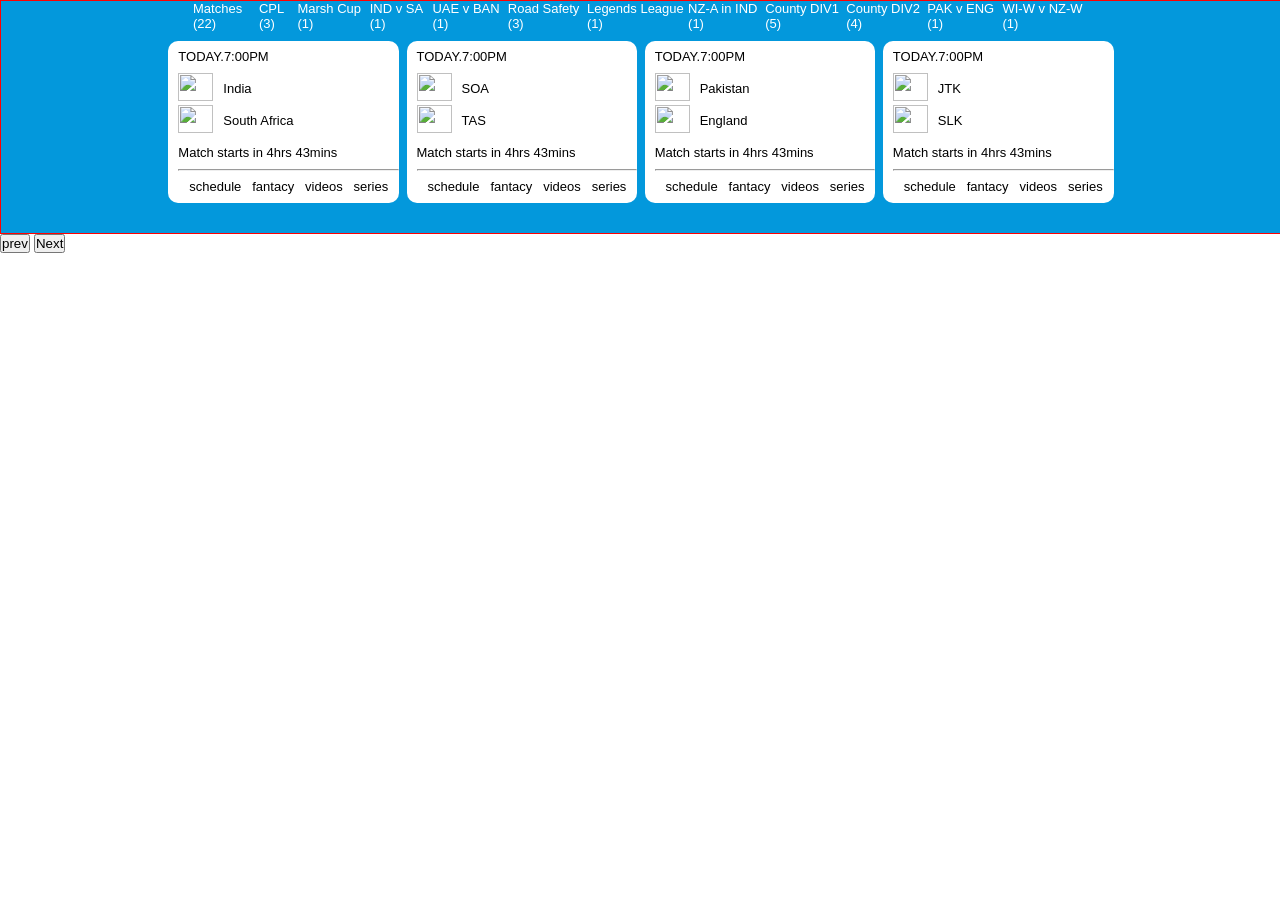
==== Homepage/index.html @ 133d33ef "add fw19_0203" ====
<!DOCTYPE html>
<html lang="en">
<head>
    <meta charset="UTF-8">
    <meta http-equiv="X-UA-Compatible" content="IE=edge">
    <meta name="viewport" content="width=device-width, initial-scale=1.0">
    <title>Document</title>
</head>
<link rel="stylesheet" href="./home.css">
<body>
 
    <div id="ra_scorecardstop">
        <div id="ra_cardsupinfo">
            <p>Matches (22)</p>
            <p>CPL (3)</p>
            <p>Marsh Cup (1)</p>
            <p>IND v SA (1)</p>
            <p>UAE v BAN (1)</p>
            <p>Road Safety (3)</p>
            <p>Legends League (1)</p>
            <p>NZ-A in IND (1)</p>
            <p>County DIV1 (5)</p>
            <p>County DIV2 (4)</p>
            <p>PAK v ENG (1)</p>
            <p>WI-W v NZ-W (1)</p>
        </div>
        <div id="ra_topcards"></div>
    </div>
    <div>
        <button onclick="prev()">prev</button>
        <button onclick="next()">Next</button>
    </div>


</body>
</html>
<script src="./index.js"></script>
---- Homepage/home.css ----
*{
    margin: 0px;
    padding: 0px;
}
#ra_scorecardstop{
    width: 100%;
    background-color: #0398dc;
    font-size: small;
    margin: auto;
    border: 1px solid red;
   box-sizing: content-box;
}
/* #ra_scorecardstop p{
    font-size: ;
} */

#ra_cardsupinfo{
    
    width: 70%;
    height: 30px;
    display: flex;
    margin: auto;
    align-items: center;
    justify-content: space-evenly;


}
#ra_topcards{
    width: 75%;
    display: flex;
    margin: auto;
    margin-top: 10px;
    justify-content: space-evenly;
    padding-bottom: 30px;
    font-family:Verdana, Geneva, Tahoma, sans-serif;
    font-size: small;
}
#ra_cardsupinfo>p{
    color: white;
    /* font-family:  Arial, sans-serif, 'Gill Sans''Gill Sans', 'Gill Sans MT', Calibri, 'Trebuchet MS', sans-serif; */
    font-family:Verdana, Geneva, Tahoma, sans-serif;
    font-size: small;
}
.ra_topcardschild{
    background-color: white;
   width: 23%;
   /* height: 100px; */
   padding-left: 10px;
   line-height: 32px;
   
   border-radius: 10px;
}

.ra_flagflex>img{
    width: 35px;
    height: 28px;
   
}
.ra_flagflex>p{
    margin-left: 10px;
}
.ra_inside_card_match_info{
    width: 100%;
    justify-content: space-evenly;
}










  
#navcontainer {
    position: sticky;
    display: flex;
    width: 100%;
    /* border: 1px solid rebeccapurple; */
    padding: 10px;
    justify-content: space-around;
    align-items: center;
  }
  
  .px-1 {
    width: 20px;
  }
  
  .px-2 {
    width: 20px;
  }
  
  .px-3 {
    width: 20px;
  }
  
  #nm2 {
    width: 20px;
    height: 20px;
  }
  
  .px-1 text-muted {
    width: 5px;
  }
  
  .mx-3 {
    width: 7px;
  }
  
  #all {
    display: flex;
    /* border: 1px solid slateblue; */
    align-items: center;
    height: 50%;
    padding: 5px;
  
  }
  
  #all>div {
    margin-left: 8px;
  }
  
  #nm1 {
    width: 200px;
  }
  
  .sbar {
    /* border: 1px solid red; */
    position: relative;
    align-items: center;
    height: 50%;
  }
  
  .sbar>input {
    border: 0px solid transparent;
    height: 42px;
    border: 1px solid rgb(248, 248, 248);
    background-color: white;
    /* position: absolute; */
    width: 280px;
    padding: 15px;
    border-top-left-radius: 25px;
    border-bottom-left-radius: 25px;
  }
  
  .sbar>button {
    border: 0px solid transparent;
    height: 100%;
    
    height: 42px;
    width: 85px;
    border-top-right-radius: 25px;
    border-bottom-right-radius: 25px;
    background-color: black;
    color: white;
  
  }
  
  #asbar {
    display: flex;
    /* border: 1px solid hotpink; */
    align-items: center;
    height: 50%;
    padding: 6px;
    
  
  }
  
  #header {
    
    position: sticky;
    top: 0;
    left: 0;
    right: 0;
    background: white;
    padding: 20px 7%;
    
  
  
  }
  
  #header .navbar ul {
    list-style: none;
  }
  
  #header .navbar ul li {
    position: relative;
    float: left;
  }
  
  #header .navbar ul li a {
    font-size: 15px;
    padding: 20px;
    color: #333;
    display: block;
    line-height: 15px;
    margin: -5px;
    text-decoration: none;
  }
  
  #header .navbar ul li a:hover{
    background:white;
    
    color:gray;
  }
  
  #header .navbar ul li ul {
    position: absolute;
    left: 0;
    width: 200px;
    display: none;
    z-index: 1000;
  }
  #header .navbar ul li ul li{
    width: 100%;
    
    position:initial;
    z-index: 1000;
   }
  #header .navbar ul li ul li ul {
    left: 115px;
    top: 0;
    z-index: 1000;
  }
  #header .navbar ul li:hover > ul {
    display: initial;
    background-color: white;
    z-index: 1000;
  }
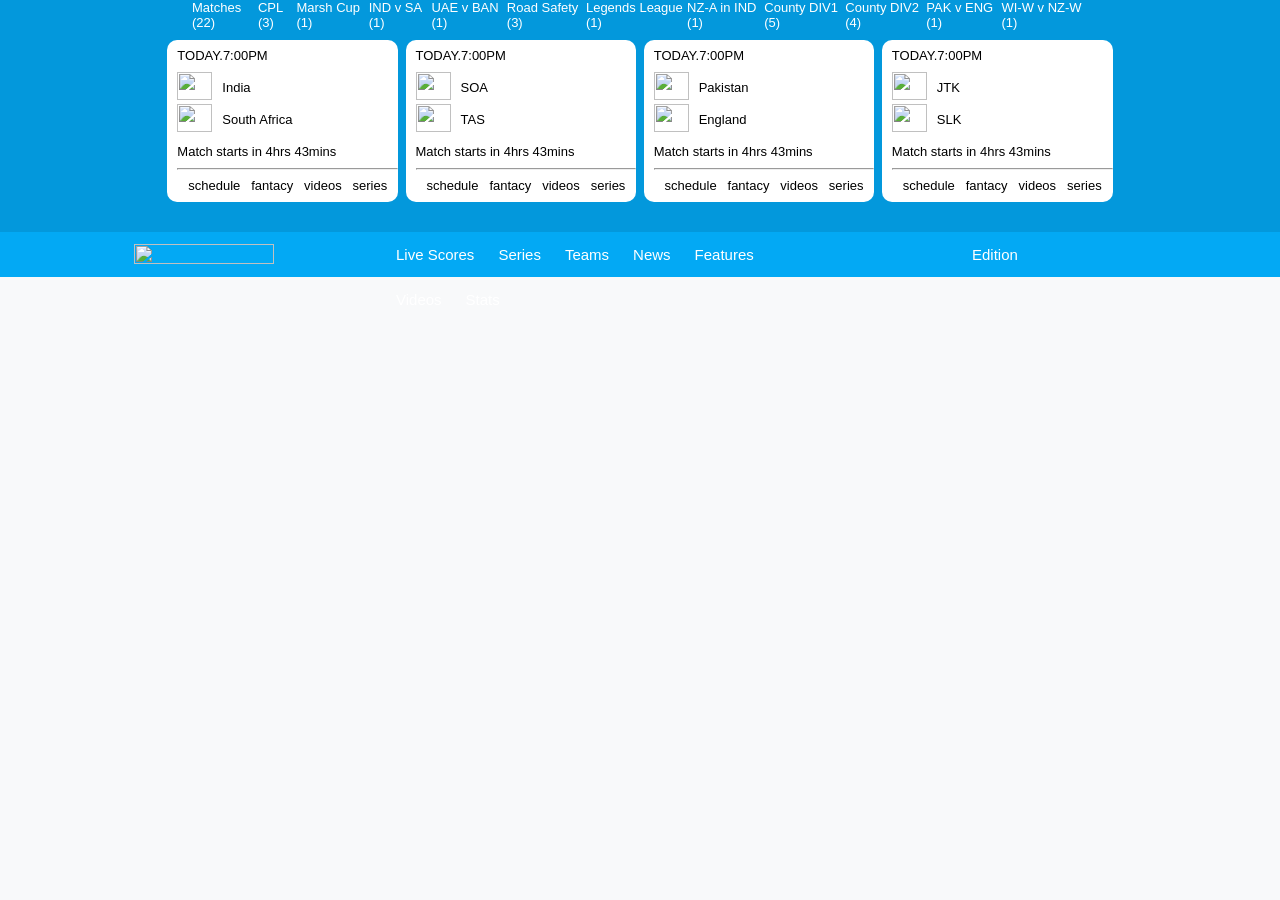
==== commit 813072f1: "ind" ====
--- a/Homepage/index.html
+++ b/Homepage/index.html
@@ -26,12 +26,19 @@
         </div>
         <div id="ra_topcards"></div>
     </div>
-    <div>
+    <!-- <div>
         <button onclick="prev()">prev</button>
         <button onclick="next()">Next</button>
-    </div>
-
+    </div> -->
+<div id="headerSec"></div>
 
 </body>
 </html>
-<script src="./index.js"></script>+<script src="./index.js"></script>
+<script type="module">
+import { headerSecond } from "../components/headerSecond.js"
+document.getElementById('headerSec').append(headerSecond())
+
+// import { rightContent } from "../component/rightContent.js"
+// document.getElementById('right').append(rightContent())
+</script>
--- a/Homepage/home.css
+++ b/Homepage/home.css
@@ -7,7 +7,7 @@
     background-color: #0398dc;
     font-size: small;
     margin: auto;
-    border: 1px solid red;
+    /* border: 1px solid red; */
    box-sizing: content-box;
 }
 /* #ra_scorecardstop p{
@@ -69,163 +69,232 @@
 
 
 
-
-
-
-
-  
-#navcontainer {
-    position: sticky;
-    display: flex;
-    width: 100%;
-    /* border: 1px solid rebeccapurple; */
-    padding: 10px;
-    justify-content: space-around;
-    align-items: center;
-  }
-  
-  .px-1 {
-    width: 20px;
-  }
-  
-  .px-2 {
-    width: 20px;
-  }
-  
-  .px-3 {
-    width: 20px;
-  }
-  
-  #nm2 {
-    width: 20px;
-    height: 20px;
-  }
-  
-  .px-1 text-muted {
-    width: 5px;
-  }
-  
-  .mx-3 {
-    width: 7px;
-  }
-  
-  #all {
-    display: flex;
-    /* border: 1px solid slateblue; */
-    align-items: center;
-    height: 50%;
-    padding: 5px;
-  
-  }
-  
-  #all>div {
-    margin-left: 8px;
-  }
-  
-  #nm1 {
-    width: 200px;
-  }
-  
-  .sbar {
-    /* border: 1px solid red; */
+/* 
+  .nav_li ul {
+    list-style: none;
     position: relative;
-    align-items: center;
-    height: 50%;
-  }
-  
-  .sbar>input {
-    border: 0px solid transparent;
-    height: 42px;
-    border: 1px solid rgb(248, 248, 248);
-    background-color: white;
-    /* position: absolute; */
-    width: 280px;
-    padding: 15px;
-    border-top-left-radius: 25px;
-    border-bottom-left-radius: 25px;
-  }
-  
-  .sbar>button {
-    border: 0px solid transparent;
-    height: 100%;
-    
-    height: 42px;
-    width: 85px;
-    border-top-right-radius: 25px;
-    border-bottom-right-radius: 25px;
-    background-color: black;
+    margin: 0px;
+    padding: 0px;
+}
+
+.nav_li ul a {
     color: white;
-  
-  }
-  
-  #asbar {
-    display: flex;
-    /* border: 1px solid hotpink; */
-    align-items: center;
-    height: 50%;
-    padding: 6px;
-    
-  
-  }
-  
-  #header {
-    
-    position: sticky;
-    top: 0;
-    left: 0;
-    right: 0;
-    background: white;
-    padding: 20px 7%;
-    
-  
-  
-  }
-  
-  #header .navbar ul {
-    list-style: none;
-  }
-  
-  #header .navbar ul li {
+    text-decoration: none;
+    font-size: 15px;
+    padding: 14px 12px;
+    display: block;
+}
+
+.nav_li ul li {
+    float: left;
     position: relative;
-    float: left;
-  }
-  
-  #header .navbar ul li a {
-    font-size: 15px;
-    padding: 20px;
-    color: #333;
+    margin: 0px;
+    padding: 0px;
+}
+
+.nav_li ul ul {
+    position: absolute;
+    background-color: rgb(252, 252, 252);
+    top: 100%;
+    display: none;
+}
+
+.nav_li ul li:hover>ul {
     display: block;
-    line-height: 15px;
-    margin: -5px;
-    text-decoration: none;
-  }
-  
-  #header .navbar ul li a:hover{
-    background:white;
-    
-    color:gray;
-  }
-  
-  #header .navbar ul li ul {
-    position: absolute;
-    left: 0;
-    width: 200px;
-    display: none;
-    z-index: 1000;
-  }
-  #header .navbar ul li ul li{
-    width: 100%;
-    
-    position:initial;
-    z-index: 1000;
-   }
-  #header .navbar ul li ul li ul {
-    left: 115px;
-    top: 0;
-    z-index: 1000;
-  }
-  #header .navbar ul li:hover > ul {
-    display: initial;
-    background-color: white;
-    z-index: 1000;
-  }+    width: auto;
+    min-width: 250px;
+    border-radius: 10px;
+}
+
+.dropdown {
+    display: flex;
+    flex-direction: column;
+    margin: auto;
+    width: 250px;
+}
+
+.dropdownteam {
+    display: flex;
+    flex-direction: column;
+    margin: auto;
+    width: 175px;
+}
+
+.dropdownbig {
+    display: flex;
+    width: 500px;
+}
+
+.dropdown>li>a,
+.dropdownteam>li>a {
+    color: rgb(109, 108, 108);
+    padding: 10px 12px;
+}
+
+.dropdown>li>a:hover,
+.dropdownteam>li>a:hover {
+    color: rgb(4, 4, 4);
+    font-size: 16px;
+    font-weight: bold;
+} */
+
+
+
+
+.nav_li ul {
+  list-style: none;
+  position: relative;
+  margin: 0px;
+  padding: 0px;
+}
+
+.nav_li ul a {
+  color: white;
+  text-decoration: none;
+  font-size: 15px;
+  padding: 14px 12px;
+  display: block;
+}
+
+.nav_li ul li {
+  float: left;
+  position: relative;
+  margin: 0px;
+  padding: 0px;
+}
+
+.nav_li ul ul {
+  position: absolute;
+  background-color: rgb(252, 252, 252);
+  top: 100%;
+  display: none;
+}
+
+.nav_li ul li:hover>ul {
+  display: block;
+  width: auto;
+  min-width: 250px;
+  border-radius: 10px;
+}
+
+.dropdown {
+  display: flex;
+  flex-direction: column;
+  margin: auto;
+  width: 250px;
+}
+
+.dropdownteam {
+  display: flex;
+  flex-direction: column;
+  margin: auto;
+  width: 175px;
+}
+
+.dropdownbig {
+  display: flex;
+  width: 500px;
+}
+
+.dropdown>li>a,
+.dropdownteam>li>a {
+  color: rgb(109, 108, 108);
+  padding: 10px 12px;
+}
+
+.dropdown>li>a:hover,
+.dropdownteam>li>a:hover {
+  color: rgb(4, 4, 4);
+  font-size: 16px;
+  font-weight: bold;
+}
+
+
+
+
+
+
+
+
+
+
+
+body {
+  padding: 0;
+  margin: 0;
+  background-color: #f8f9fa;
+  font-size: 1rem;
+  font-weight: 400;
+  font-family: BentonSans, Arial, Noto Sans, sans-serif;
+}
+
+#titlelogo {
+  border-radius: 50%;
+}
+
+#headerMain {
+  width: 100%;
+  background-color: #038dcc;
+  height: 190px;
+}
+
+#headerSec {
+  width: 100%;
+  height: 45px;
+  position: sticky;
+  top: 0;
+  display: flex;
+}
+
+#headerSecond {
+  width: 100%;
+  background-color: #03a9f4;
+  height: 45px;
+  display: flex;
+}
+
+a {
+  text-decoration: none;
+  color: white;
+}
+
+#btn {
+  display: flex;
+  width: 85%;
+  margin: auto;
+  padding-top: 15px;
+}
+
+#btn>button {
+  background: transparent;
+  border: none;
+  outline: none;
+  font-size: 14px;
+  font-weight: 600;
+  color: white;
+  cursor: pointer;
+  margin-right: 20px;
+  position: relative;
+}
+
+button::before {
+  content: "";
+  position: absolute;
+  left: 0;
+  top: 100%;
+  width: 0;
+  height: 1px;
+  background-color: rgb(255, 255, 255);
+}
+
+button:hover::before {
+  width: 100%;
+  height: 2px;
+}
+.iplLogo{
+  width: 25px;
+  padding: 5px 10px;
+}
+.iplTeamName{
+  display: flex;
+}
